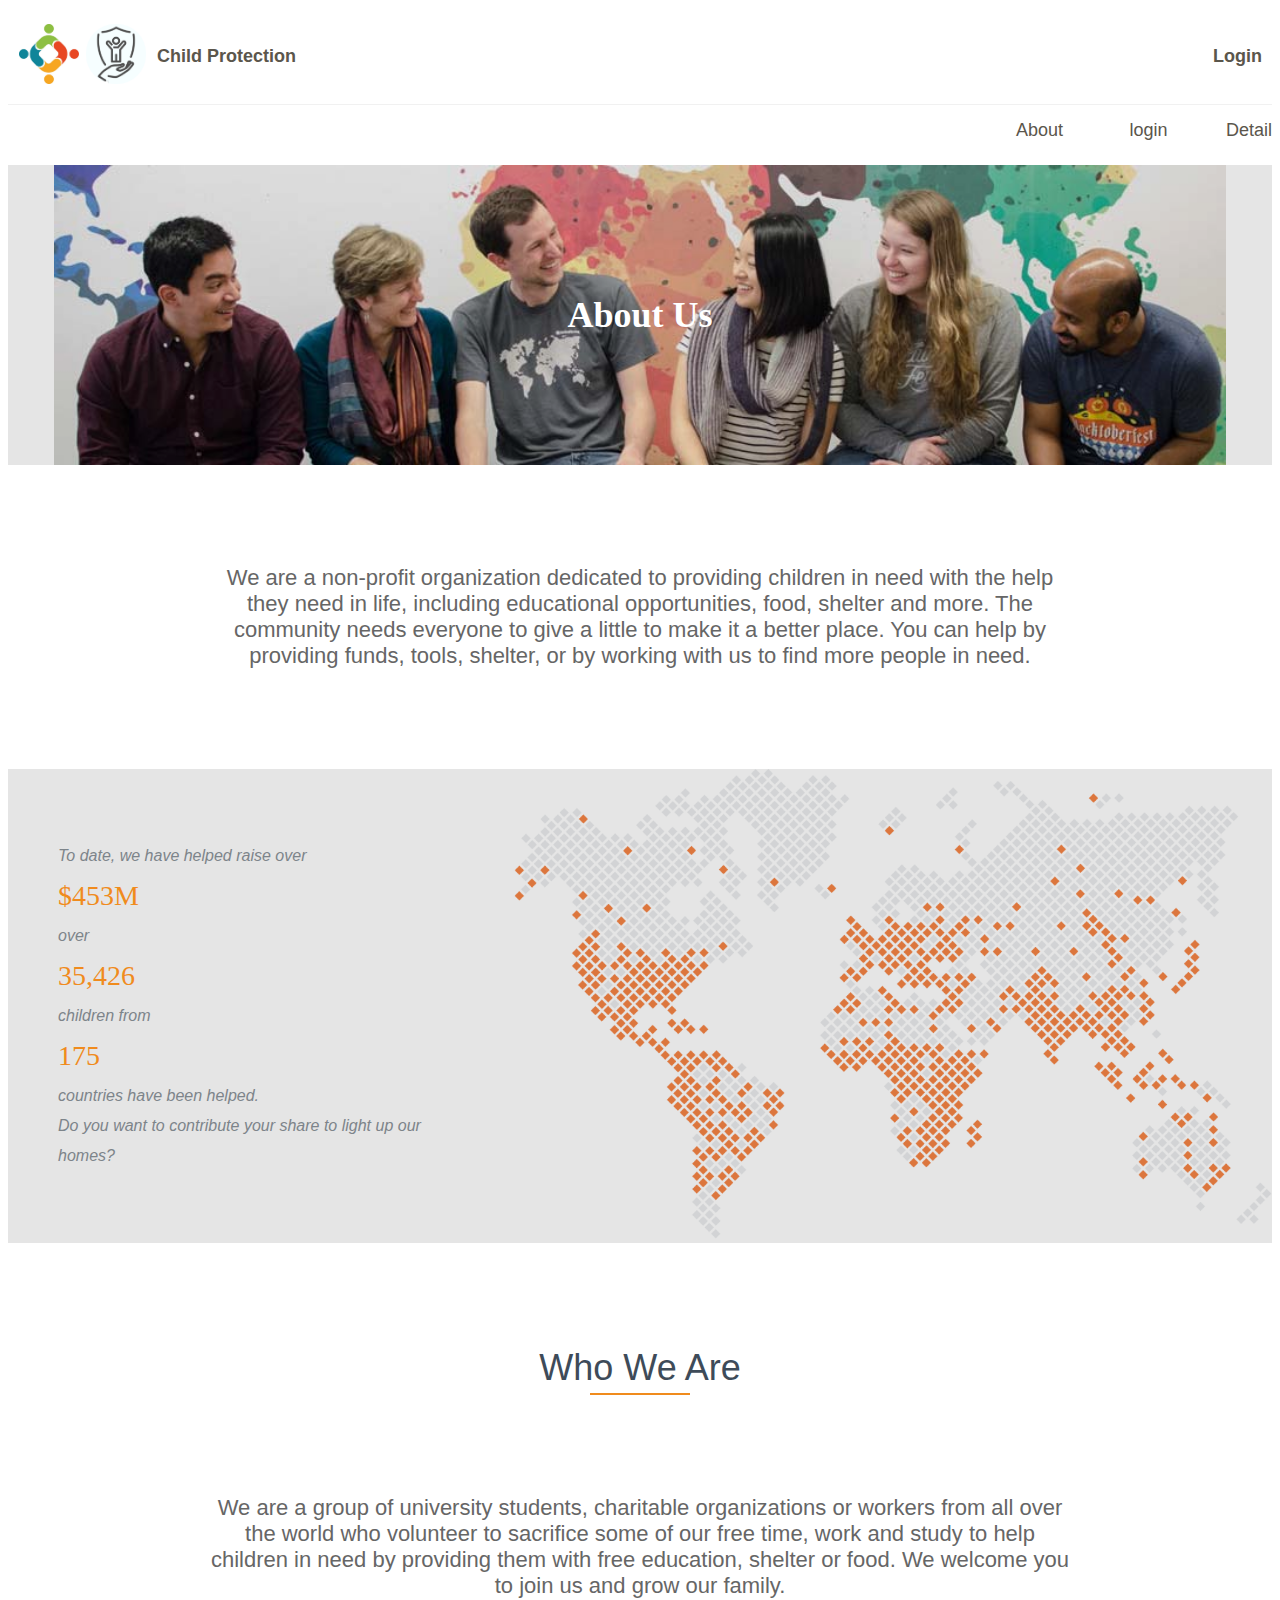
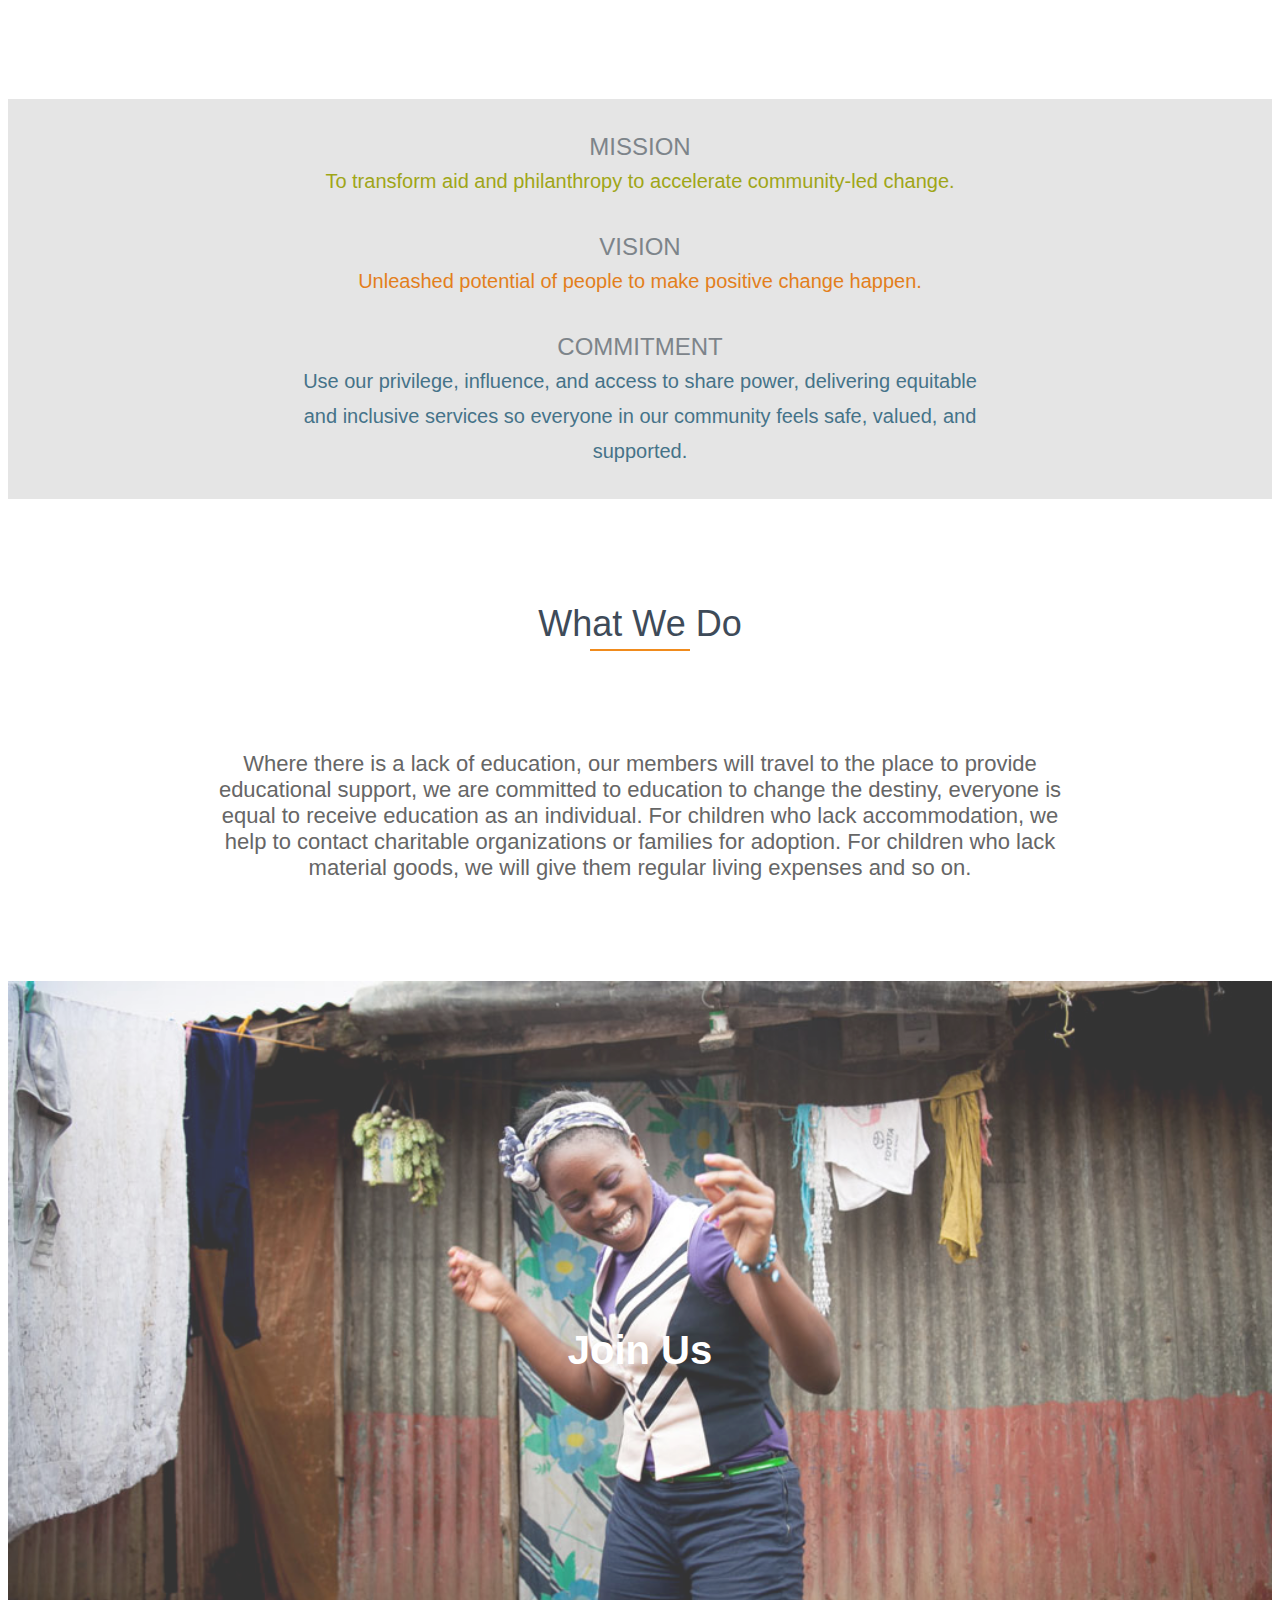
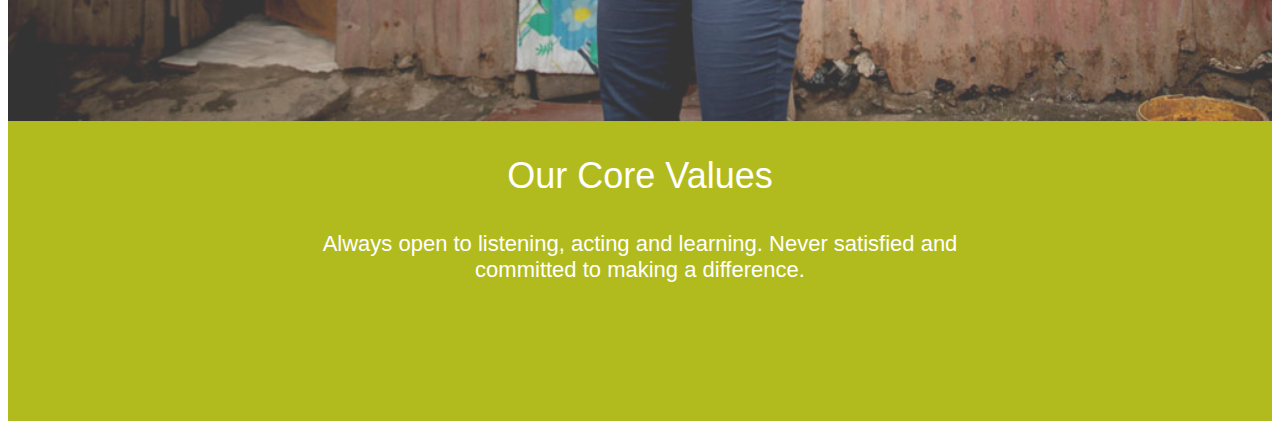
==== src/about.html @ 60d97137 "upload my project" ====
<!DOCTYPE html>
<html lang="en">
    <meta charset="UTF-8">
    <meta http-equiv="X-UA-Compatible" content="IE=edge">
    <meta name="viewport" content="width=device-width, initial-scale=1.0">
    <title>Child Protection</title>
    <link rel="stylesheet" href="./css/main.css">
    <link rel="stylesheet" href="./css/login.css">
    <link rel="stylesheet" href="./css/about.css">
<body>
    <header>
        <div class="header-panel">
            <div class="left">
                <a href="./index.html"><img alt="" src="./img/help.png"></a>
                <a href="./index.html"><img alt="" src="./img/child.png"></a>
                <a class="topic" href="./index.html">Child Protection</a>
           </div>
           <div class="right"><a href="./login.html">Login</a></div>
        </div>
        <!-- nav -->
        <nav class="nav-panel">
            <a href="./about.html">About</a>
            <a href="./login.html">login</a>
            <a href="./default.html">Detail</a>
        </nav>
    </header>
    <!-- main content -->
    <section class="main-content">
        <div class="about-title">
            <img alt="" src="./img/join.jpeg">
            <div class="txt">
                <h1>About Us</h1></div>
        </div>
        <div class="about-content">
            We are a non-profit organization dedicated to providing children in need with the help they need in life,
             including educational opportunities, food, shelter and more.
              The community needs everyone to give a little to make it a better place. You can help by providing funds,
               tools, shelter, or by working with us to find more people in need.
        </div>
        <div class="about-info">
            <div class="left">
                <span class="desc">To date, we have helped raise over</span>
                <span class="num">$453M</span>
                <span class="desc">over</span>
                <span class="num">35,426</span>
                <span class="desc">children from</span>
                <span class="num">175 </span>
                <span class="desc">countries have been helped.</span>
                <span class="desc"> Do you want to contribute your share to light up our homes?</span>
            </div>
            <div class="right">
                <img alt="" src="./img/map.png">
            </div>
        </div>
        <!-- who we are -->
        <div class="whos">
         <div class="title">Who We Are</div>
         <div class="line"></div>
         <div class="about-content">We are a group of university students, 
            charitable organizations or workers from all over the world who volunteer to sacrifice some of our free time,
             work and study to help children in need by providing them with free education, shelter or food.
              We welcome you to join us and grow our family.</div>
         <div class="about-info">
            <span class="desc-title">MISSION</span>
            <span class="desc-content first">To transform aid and philanthropy to accelerate community-led change.</span>
            <span class="desc-title">VISION</span>
            <span class="desc-content middle">Unleashed potential of people to make positive change happen.</span>
            <span class="desc-title">COMMITMENT</span>
            <span class="desc-content last">Use our privilege, influence, and access to share power, delivering equitable and inclusive services so everyone in our community feels safe, valued, and supported.</span>
         </div>
        </div>
       <!-- what we do -->
       <div class="what">
            <div class="title">What We Do</div>
            <div class="line"></div>
            <div class="about-content">
                Where there is a lack of education, our members will travel to the place to provide educational support,
                we are committed to education to change the destiny, everyone is equal to receive education as an individual.
               For children who lack accommodation, we help to contact charitable organizations or families for adoption.
               For children who lack material goods, we will give them regular living expenses and so on.
            </div>
       </div>
       <!-- join us -->
       <div class="join-us">
        <img alt="" src="./img/hope.jpeg">
        <div>Join Us</div>
       </div>
       <!-- core value -->
       <div class="core-value">
         <div class="title">Our Core Values</div>
         <div class="content">Always open to listening, acting and learning. Never satisfied and committed to making a difference.</div>
       </div>
    </section>
    <footer></footer>
</body>
</html>
---- src/css/main.css ----
html{
    overflow-x: hidden;
    background-color: #300c5f;
    font-family: Arial,sans-serif;
    width: 100%;
 }
body{
  overflow-x: hidden;
}
/* header */
.header-panel{
    display: flex;
    justify-content: space-between;
    align-items: center;
    padding: 15px 10px;
    background-color: unset;
    border-bottom: 1px solid #f1f1f1;
  }
.header-panel .left{
    display: flex;
    align-items: center;
}
.header-panel .left img{
      width:60px;
      height:60px;
      margin-right: 5px;
      border: 1px solid #fff;
      border-radius:30px;
}
.header-panel .left .topic{
  display: inline-block;
  margin-left: 5px;
  font-size: 18px;
  font-weight: 700;
  color: #f1f1f1;
  cursor: pointer;
}
.header-panel .right{
  font-size: 18px;
  font-weight: 700;
  color: #f1f1f1;
  cursor: pointer;
}
a{
  text-decoration: none;
  border: none;
  cursor: pointer;
}
.header-panel .right a{
  color: #f1f1f1;
}
.nav-panel{
  text-align: right;
  padding-bottom: 10px;
}
.nav-panel a{
 color: #f1f1f1;
 font-size: 18px;
 font-weight: 400;
 border: none;
 text-decoration: none;
 width:100px;
 display: inline-block;
 line-height: 50px;
}
.nav-panel a:hover{
  color: #f08b1d;
}
/* main content */
.img-panel{
  display: flex;
  align-items: center;
  justify-content: space-between;
  width: 100%;
}
.img-panel .left{
  flex-basis: 66.4%;
  position: relative;
}
.img-panel .right{
  flex-basis: 33%;
}
.img-panel .right .top,.img-panel .right .bottom{
  position: relative;
}
.img-panel img{
  width: 100%;
  height: auto;
  object-fit: contain;
}
.img-panel  .description{
  width: 100%;
  position: absolute;
  padding-top: 15%;
  background: linear-gradient(to bottom,rgba(41,53,65,0) 0,rgba(41,53,65,.8) 50%,#293541 100%);
  bottom: 0px;
  transition: padding-bottom .25s ease-in-out;
  cursor: pointer;
}
.img-panel  .description .txt{
  color: #f1f1f1;
  font-size: 18px;
  margin-bottom: 10px;
  font-weight: 700;
  padding-left: 20px;
  cursor: pointer;
  display: inline-block;
}
.img-panel  .description .btn{
  width:80px;
  line-height:22px;
  background-color: #f08b1d;
  border-radius: 2px;
  color: #f1f1f1;
  font-size: 12px;
  text-align: center;
  display: block;
  margin-left: 20px;
  opacity: 0;
  transition: opacity .25s ease-in-out;
  border: none;
  text-decoration: none;
  margin-bottom: 15px;
}
.img-panel .description:hover .txt{
  color: #f08b1d;
}
.img-panel .description:hover .btn{
  opacity: 1;
  transition: opacity .25s ease-in-out;
  margin-bottom: 35px;
}
/* footer */
.addition-info{
  margin-top: 5px;
  background: #f9f9f9;
}
ul{
  list-style: none;
  margin: 0;
  padding: 0;
}
.outer-ul{
display: flex;
color: #333;
margin: 0 10px 10px;
}
.outer-ul li{
  flex-basis: 33.3%;
}
.outer-ul h3 a{
  color: #333;
 }
.outer-ul a{
 border: none;
 text-decoration: none;
 cursor: pointer;
 color: #999;
}
.outer-ul a:hover{
  color: #f08b1d;
 }
.outer-ul h3{
  padding: 10px 0px;
  border-bottom:1px solid #d8d8d8;
}
.inner-ul{
  color: #999;
  font-size: 12px;
}
.inner-ul li{
  line-height: 35px;
}
.right-info{
  margin-bottom: 0;
  color: #666;
  font-size: 12px;
  text-align: right;
  line-height: 40px;
  border-top: 1px solid #d8d8d8;
  margin-right: 10px;
  margin-left: 10px;
}
.main-title{
  display: none;
}
---- src/css/login.css ----
html{
    overflow-x: hidden;
    background-color: unset;
    font-family: Arial,sans-serif;
    width: 100%;
 }
 .header-panel .left .topic{
    color: #5b564c;
  }
  .header-panel .right{
    color: #5b564c;
  }
  .header-panel .right a{
    color: #5b564c;
  }
  .nav-panel a{
    color: #5b564c;
   }
   .rainbow{
    animation: 50s cubic-bezier(.645,.045,.355,1) -4.5s infinite rainbow;
    padding: 40px 0;
   }
   .login-panel{
    width:450px;
    background-color: #fff;
    min-height: 500px;
    margin-left: calc((100% - 450px) / 2);
    border: 1px solid #afb9c1;
    border-radius: 2px;
    text-align: center;
   }
   @keyframes rainbow{
    0%, 3% {
      background-color: #5b564c;
    }

    15%, 9% {
        background-color: #3e4b59;
    }
    21%, 28% {
        background-color: #683043;
    }
    34%, 40% {
    background-color: #9fa617;
    }
    46%, 53% {
    background-color: #e3b430;
    }
    59%, 65% {
    background-color: #e37f1c;
    }
    72%, 79% {
    background-color: #97341b;
    }
    85%, 91% {
    background-color: #457389;
    }
    100%, 97% {
    background-color: #5b564c;
    }
}
h1{
     font-family: Aleo,Georgia,serif;
     color: #3e4b59;
}
.title{
    font-family: 'Open Sans',Helvetica,Arial,sans-serif;
}
.title a{
    color: #32404e;
    text-decoration: underline;
}
.title a:hover{
    color: #f08b1d; 
}
.form-panel{
    text-align: left;
    margin: 10px 30px;
}
.form-panel dev{ 
   width:95%;
}
label{
    display: block;
    color: #7d848a;
    text-transform: uppercase;
    font-style: normal;
    font-weight: 700;
    padding-bottom: 7px;
}
input{
    background-color: #ebeeee;
    color: #3e4b59;
    border: 1px solid #afb9c1;
    width: 97%;
    line-height: 40px;
    border-radius: 2px;
    margin-bottom: 20px;
}
.btn{
    opacity: 0.9;
    text-align: center;
    background: #acb319;
    color: #fff;
    line-height: 40px;
    margin-top: 40px;
    border-radius: 2px;
    cursor: pointer;
}
.pwd a{
    color: #457389;
    text-decoration: none;
    font-style: normal;
    font-weight: 700;
    display: block;
    text-align: right;
    margin-top: -10px;
    cursor: pointer;
}
.pwd a:hover{
    color: #f08b1d; 
    text-decoration: underline;
}
---- src/css/about.css ----
html{
    overflow-x: hidden;
    background-color: unset;
    font-family: Arial,sans-serif;
    width: 100%;
 }
.about-title{
  width:100%;
  height: 300px;
  position: relative;
}
.about-title img{
    width:100%;
    height: 100%;
    object-fit: contain;
}
.about-title .txt{
    position: absolute;
    background-color: rgba(0,0,0,0.1);
    display: flex;
    justify-content: center;
    align-items: center;
    width: 100%;
    height: 300px;
    top:0;
}
.about-title .txt h1{
    font-size: 36px;
    color: #fff;
    cursor: pointer;
}
.about-title .txt h1:hover{
    color: #f08b1d; 
}
.about-content{
    padding: 100px 200px;
    display: flex;
    justify-content: center;
    font-size:22px;
    font-family: 'Open Sans',Helvetica,Arial,sans-serif;
    color: #666;
    text-align: center;
    font-weight: 400;
    line-height: 26px;
}
.about-info{
    width:100%;
    min-height: 300px;
    background-color: rgba(0,0,0,0.1);
    display: flex;
    justify-content: space-between;
}
.about-info .left{
    flex-basis: 30%;
    display: flex;
    flex-direction: column;
    justify-content: center;
    padding: 30px 0px 30px 50px;
    font-weight: 700;
}
.about-info .left .num{
    color: #f08b1d;
    font-weight: 400;
    line-height: 50px;
    font-family: Aleo,Georgia,serif;
    font-size: 28px;
}
.about-info .left .desc{
    color: #7d848a;
    font-weight: 400;
    line-height: 30px;
    font-size: 16px;
    font-style: italic;
}
.about-info .left span{
    display: block;
}
.about-info .right{
    flex-basis: 60%;
}
.about-info .right img{
    width:100%;
    height: auto;
}
.whos,.what{
    width:100%;
    min-height: 300px;
    position: relative; 
    padding-top: 100px;
   text-align: center;
}
.whos .title, .what .title{
    font-style: normal;
    font-weight: 400;
    color: #3e4b59;
    font-size: 36px;
    line-height: 50px;
}
.whos .line,.what .line{
    width:100px;
    height: 2px;
    background-color:#f08b1d ;
    margin-left: calc( (100% - 100px) / 2);
}
.whos .about-info{
    width:100%;
    min-height: 300px;
    background-color: rgba(0,0,0,0.1);
    display: flex;
    justify-content: center;
    flex-direction: column;
}
.whos .about-info .desc-title{
    color: #7d848a;
    font-style: normal;
    font-weight: 400;
    font-size: 24px;
    line-height: 35px;
    margin-top: 30px;
}
.desc-content{
    font-style: normal;
    font-weight: 400;
    font-size: 20px;
    line-height: 35px;
    width:700px;
    margin-left: calc((100% - 700px) / 2);
}
.whos .about-info .first{
    color: #9fa617;
}
.whos .about-info .middle{
    color: #e37f1c;
}
.whos .about-info .last{
    color: #457389;
    margin-bottom: 30px;
}
.join-us{
    width: 100%;
    position: relative;
    display: flex;
    justify-content: center;
    align-items: center;
}
.join-us img{
    width: 100%;
    height: auto;
    opacity: 0.8;
}
.join-us div{
    position: absolute;
    font-size: 40px;
    color: #fff;
    font-weight: 700;
}
.join-us div:hover{
    color: #f08b1d; 
}
.core-value{
    width:100%;
    min-height: 300px;
    background-color: #b2bb1e;
    text-align: center;
}
.core-value .title{
    font-style: normal;
    font-weight: 400;
    color: #fff;
    font-size: 36px;
    line-height: 50px;
    padding: 30px 0px;
}
.core-value .content{
    font-size:22px;
    font-family: 'Open Sans',Helvetica,Arial,sans-serif;
    color: #fff;
    text-align: center;
    font-weight: 400;
    line-height: 26px;
    width: 700px;
    margin-left: calc((100% - 700px ) / 2);
}
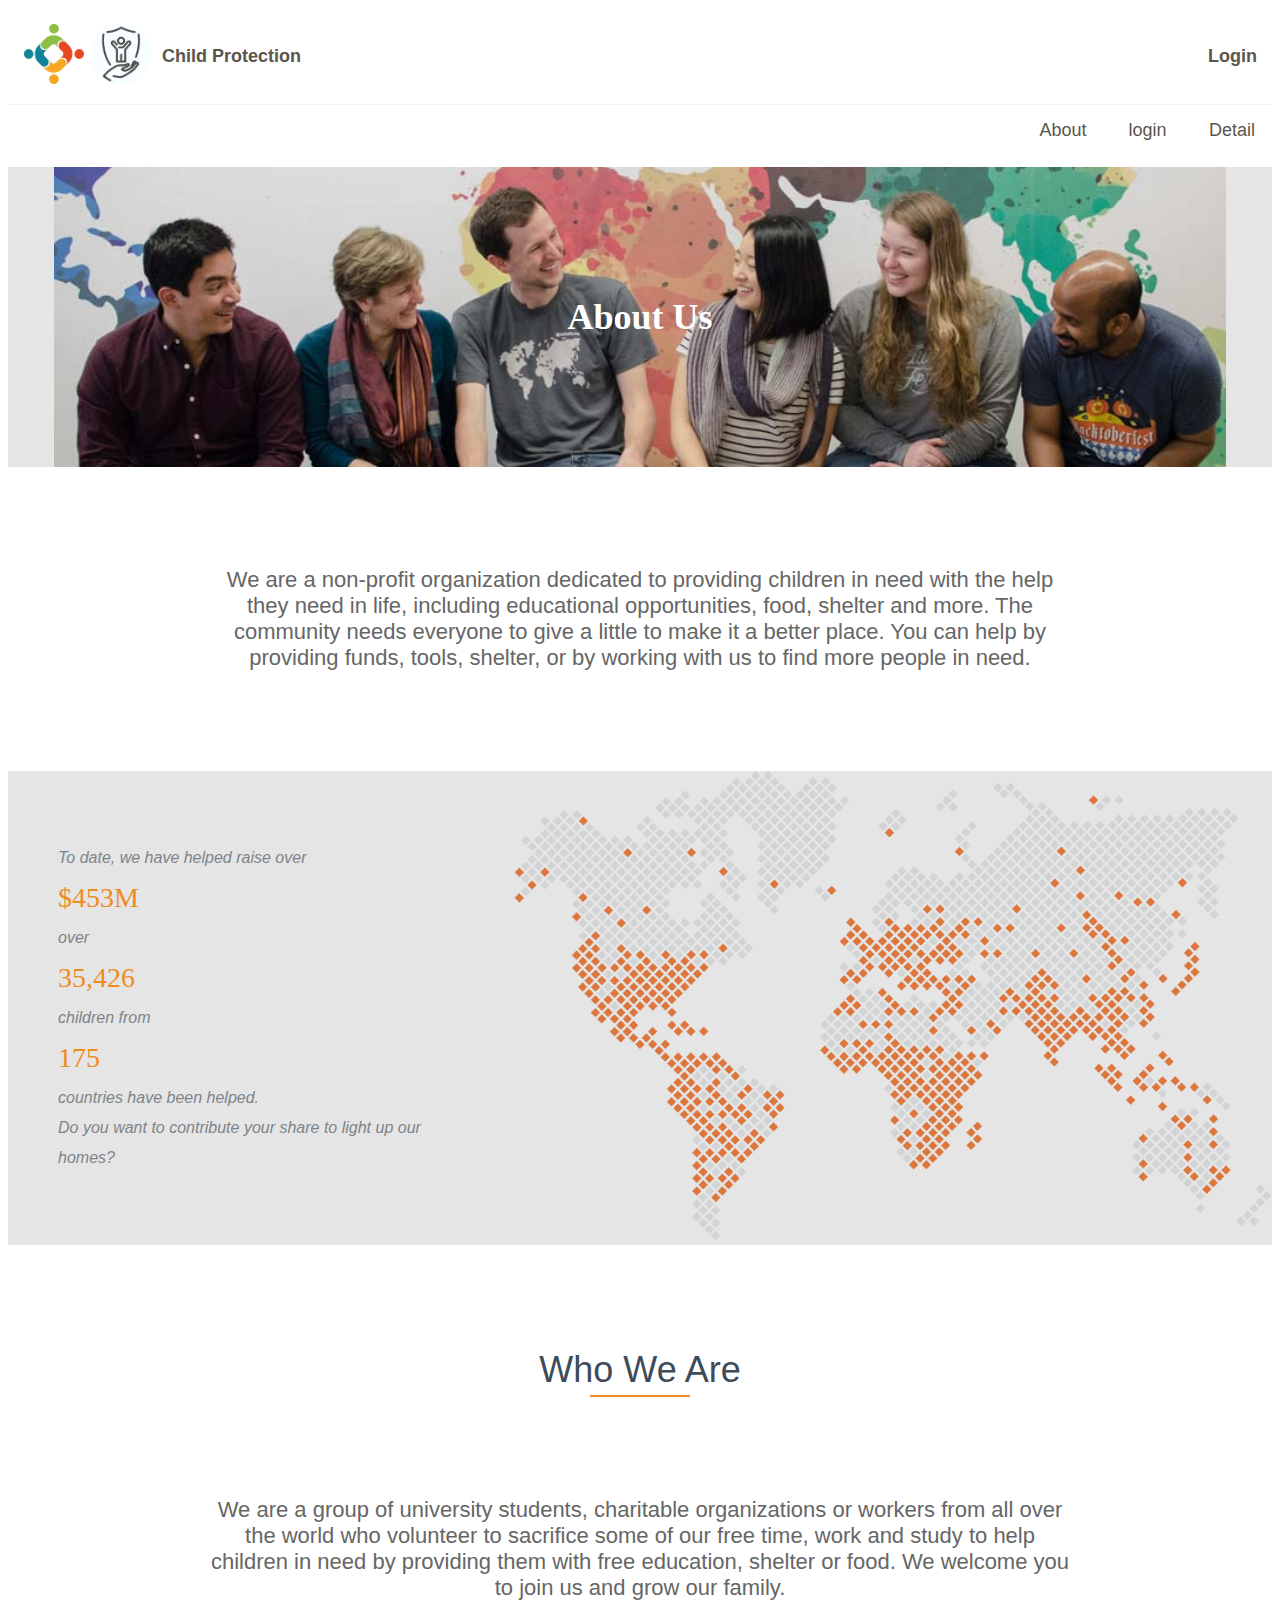
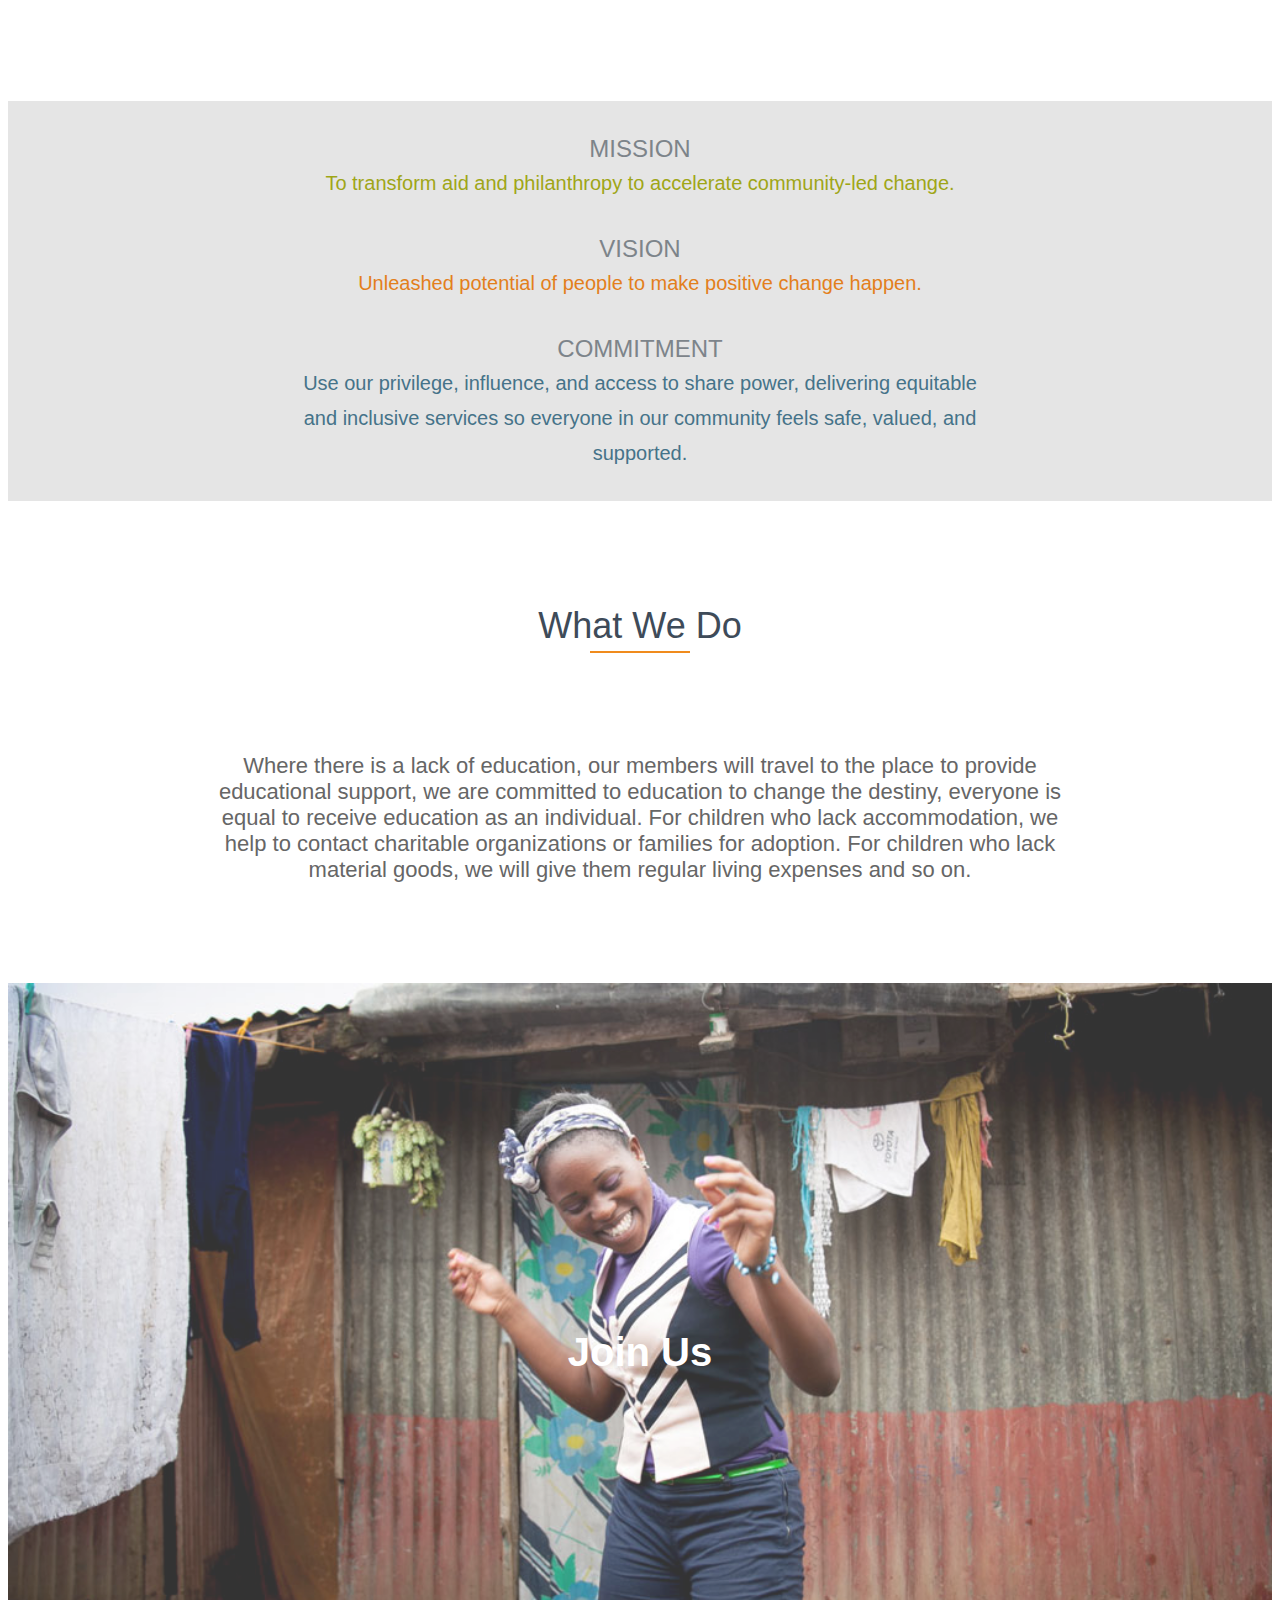
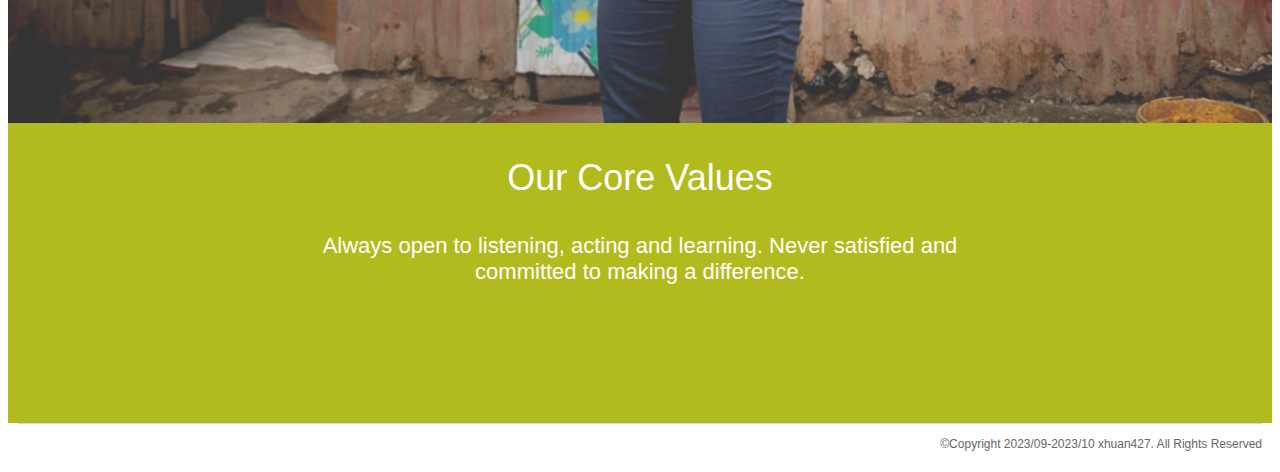
==== commit cedd9d94: "add copyright to each page" ====
--- a/src/about.html
+++ b/src/about.html
@@ -91,6 +91,6 @@
          <div class="content">Always open to listening, acting and learning. Never satisfied and committed to making a difference.</div>
        </div>
     </section>
-    <footer></footer>
+    <footer><div class="right-info"> &copy;Copyright 2023/09-2023/10 xhuan427. All Rights Reserved</div></footer>
 </body>
 </html>--- a/src/css/main.css
+++ b/src/css/main.css
@@ -1,144 +1,147 @@
 html{
-    overflow-x: hidden;
-    background-color: #300c5f;
-    font-family: Arial,sans-serif;
-    width: 100%;
- }
+  overflow-x: hidden;
+  background-color: #300c5f;
+  font-family: Arial,sans-serif;
+  width: 100%;
+}
 body{
-  overflow-x: hidden;
+overflow-x: hidden;
 }
 /* header */
 .header-panel{
-    display: flex;
-    justify-content: space-between;
-    align-items: center;
-    padding: 15px 10px;
-    background-color: unset;
-    border-bottom: 1px solid #f1f1f1;
-  }
+  display: flex;
+  justify-content: space-between;
+  align-items: center;
+  padding: 15px 15px;
+  background-color: unset;
+  border-bottom: 1px solid #f1f1f1;
+}
 .header-panel .left{
-    display: flex;
-    align-items: center;
+  display: flex;
+  align-items: center;
 }
 .header-panel .left img{
-      width:60px;
-      height:60px;
-      margin-right: 5px;
-      border: 1px solid #fff;
-      border-radius:30px;
+    width:60px;
+    height:60px;
+    margin-right: 5px;
+    border: 1px solid #fff;
+    border-radius:30px;
 }
 .header-panel .left .topic{
-  display: inline-block;
-  margin-left: 5px;
-  font-size: 18px;
-  font-weight: 700;
-  color: #f1f1f1;
-  cursor: pointer;
+display: inline-block;
+margin-left: 5px;
+font-size: 18px;
+font-weight: 700;
+color: #f1f1f1;
+cursor: pointer;
 }
 .header-panel .right{
-  font-size: 18px;
-  font-weight: 700;
-  color: #f1f1f1;
-  cursor: pointer;
+font-size: 18px;
+font-weight: 700;
+color: #f1f1f1;
+cursor: pointer;
 }
 a{
-  text-decoration: none;
-  border: none;
-  cursor: pointer;
+text-decoration: none;
+border: none;
+cursor: pointer;
 }
 .header-panel .right a{
-  color: #f1f1f1;
+color: #f1f1f1;
 }
 .nav-panel{
-  text-align: right;
-  padding-bottom: 10px;
+text-align: right;
+padding-bottom: 10px;
 }
 .nav-panel a{
- color: #f1f1f1;
- font-size: 18px;
- font-weight: 400;
- border: none;
- text-decoration: none;
- width:100px;
- display: inline-block;
- line-height: 50px;
+color: #f1f1f1;
+font-size: 18px;
+font-weight: 400;
+border: none;
+text-decoration: none;
+width:80px;
+display: inline-block;
+line-height: 50px;
+text-align: center;
+border-bottom: 2px solid transparent;
 }
 .nav-panel a:hover{
-  color: #f08b1d;
+color: #f08b1d;
+border-bottom: 2px solid #f08b1d;
 }
 /* main content */
 .img-panel{
-  display: flex;
-  align-items: center;
-  justify-content: space-between;
-  width: 100%;
+display: flex;
+align-items: center;
+justify-content: space-between;
+width: 100%;
 }
 .img-panel .left{
-  flex-basis: 66.4%;
-  position: relative;
+flex-basis: 66.4%;
+position: relative;
 }
 .img-panel .right{
-  flex-basis: 33%;
+flex-basis: 33%;
 }
 .img-panel .right .top,.img-panel .right .bottom{
-  position: relative;
+position: relative;
 }
 .img-panel img{
-  width: 100%;
-  height: auto;
-  object-fit: contain;
+width: 100%;
+height: auto;
+object-fit: contain;
 }
 .img-panel  .description{
-  width: 100%;
-  position: absolute;
-  padding-top: 15%;
-  background: linear-gradient(to bottom,rgba(41,53,65,0) 0,rgba(41,53,65,.8) 50%,#293541 100%);
-  bottom: 0px;
-  transition: padding-bottom .25s ease-in-out;
-  cursor: pointer;
+width: 100%;
+position: absolute;
+padding-top: 15%;
+background: linear-gradient(to bottom,rgba(41,53,65,0) 0,rgba(41,53,65,.8) 50%,#293541 100%);
+bottom: 0px;
+transition: padding-bottom .25s ease-in-out;
+cursor: pointer;
 }
 .img-panel  .description .txt{
-  color: #f1f1f1;
-  font-size: 18px;
-  margin-bottom: 10px;
-  font-weight: 700;
-  padding-left: 20px;
-  cursor: pointer;
-  display: inline-block;
+color: #f1f1f1;
+font-size: 18px;
+margin-bottom: 10px;
+font-weight: 700;
+padding-left: 20px;
+cursor: pointer;
+display: inline-block;
 }
 .img-panel  .description .btn{
-  width:80px;
-  line-height:22px;
-  background-color: #f08b1d;
-  border-radius: 2px;
-  color: #f1f1f1;
-  font-size: 12px;
-  text-align: center;
-  display: block;
-  margin-left: 20px;
-  opacity: 0;
-  transition: opacity .25s ease-in-out;
-  border: none;
-  text-decoration: none;
-  margin-bottom: 15px;
+width:140px;
+line-height:22px;
+background-color: #f08b1d;
+border-radius: 2px;
+color: #f1f1f1;
+font-size: 12px;
+text-align: center;
+display: block;
+margin-left: 20px;
+opacity: 0;
+transition: opacity .25s ease-in-out;
+border: none;
+text-decoration: none;
+margin-bottom: 15px;
 }
 .img-panel .description:hover .txt{
-  color: #f08b1d;
+color: #f08b1d;
 }
 .img-panel .description:hover .btn{
-  opacity: 1;
-  transition: opacity .25s ease-in-out;
-  margin-bottom: 35px;
+opacity: 1;
+transition: opacity .25s ease-in-out;
+margin-bottom: 35px;
 }
 /* footer */
 .addition-info{
-  margin-top: 5px;
-  background: #f9f9f9;
+margin-top: 5px;
+background: #f9f9f9;
 }
 ul{
-  list-style: none;
-  margin: 0;
-  padding: 0;
+list-style: none;
+margin: 0;
+padding: 0;
 }
 .outer-ul{
 display: flex;
@@ -146,41 +149,42 @@
 margin: 0 10px 10px;
 }
 .outer-ul li{
-  flex-basis: 33.3%;
+flex-basis: 33.3%;
+text-align: center;
 }
 .outer-ul h3 a{
-  color: #333;
- }
+color: #333;
+}
 .outer-ul a{
- border: none;
- text-decoration: none;
- cursor: pointer;
- color: #999;
+border: none;
+text-decoration: none;
+cursor: pointer;
+color: #999;
 }
 .outer-ul a:hover{
-  color: #f08b1d;
- }
+color: #f08b1d;
+}
 .outer-ul h3{
-  padding: 10px 0px;
-  border-bottom:1px solid #d8d8d8;
+padding: 10px 0px;
+border-bottom:1px solid #d8d8d8;
 }
 .inner-ul{
-  color: #999;
-  font-size: 12px;
+color: #999;
+font-size: 12px;
 }
 .inner-ul li{
-  line-height: 35px;
+line-height: 35px;
 }
 .right-info{
-  margin-bottom: 0;
-  color: #666;
-  font-size: 12px;
-  text-align: right;
-  line-height: 40px;
-  border-top: 1px solid #d8d8d8;
-  margin-right: 10px;
-  margin-left: 10px;
+margin-bottom: 0;
+color: #666;
+font-size: 12px;
+text-align: right;
+line-height: 40px;
+border-top: 1px solid #d8d8d8;
+margin-right: 10px;
+margin-left: 10px;
 }
 .main-title{
-  display: none;
+display: none;
 }
